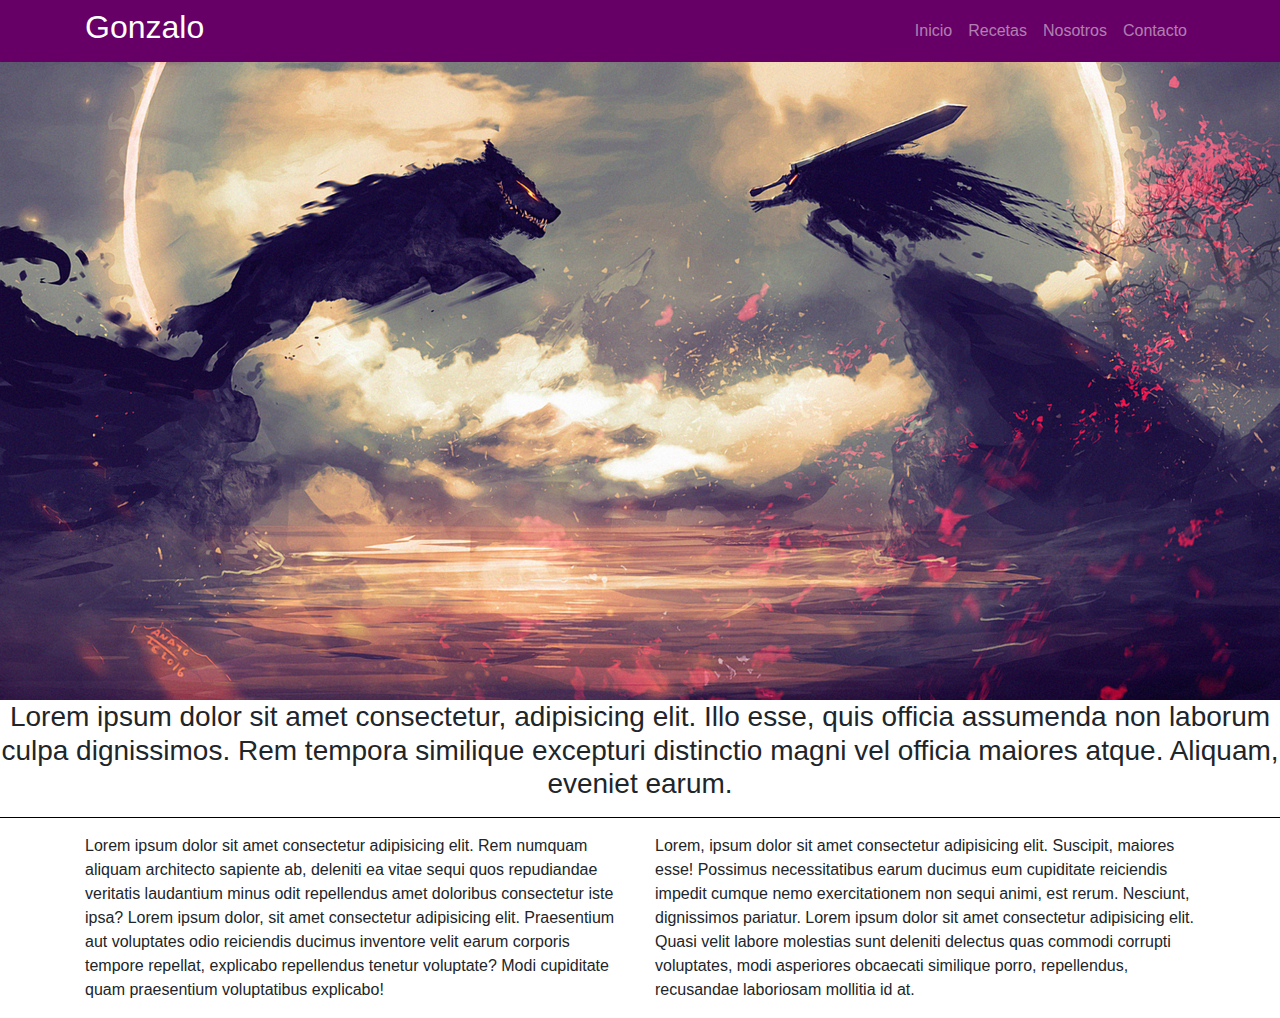
==== index.html @ 17554a6c "subida de imagen y avance del dia de ayer" ====
<!DOCTYPE html>
<html lang="es">

<head>
    <meta charset="UTF-8">
    <meta name="viewport" content="width=device-width, initial-scale=1.0">
    <meta http-equiv="X-UA-Compatible" content="ie=edge">
    <link rel="stylesheet" href="https://stackpath.bootstrapcdn.com/bootstrap/4.2.1/css/bootstrap.min.css">

    <title>Document</title>
</head>

<body>
    <nav class="navbar navbar-expand-lg navbar-dark fixed-top" style="background-color: #660066;">
        <div class="container">
            <!--<a class="navbar-brand" href="#"> <img src="assets/img/logo.png" alt="Logo de Ricomida"> </a>-->
            <h2 class="text-white"><span>Gonzalo</span></h2>
            <button class="navbar-toggler" type="button" data-toggle="collapse" data-target="#navbarNav"
                aria-controls="navbarNav" aria-expanded="false" aria-label="Toggle navigation">
                <span class="navbar-toggler-icon"></span>
            </button>

            <div class="collapse navbar-collapse" id="navbarNav">
                <ul class="navbar-nav ml-auto">
                    <li class="nav-item">
                        <a class="nav-link" href="#about">Inicio</a>
                    </li>
                    <li class="nav-item">
                        <a class="nav-link" href="#work">Recetas</a>
                    </li>
                    <li class="nav-item">
                        <a class="nav-link" href="#contact">Nosotros</a>
                    </li>
                    <li class="nav-item">
                        <a class="nav-link" href="#contact">Contacto</a>
                    </li>
                </ul>
            </div>
        </div>
    </nav>
    <section>
        <img src="img/foto1.jpg" alt="" height="700" width="100%">
    </section>

    <section>
        <h3 class="text-center">Lorem ipsum dolor sit amet consectetur, adipisicing elit. Illo esse, quis officia
            assumenda non laborum culpa dignissimos. Rem tempora similique excepturi distinctio magni vel officia
            maiores atque. Aliquam, eveniet earum.</h3>
        <hr color="black">
    </section>
    <div class="container">
        <div class="row">
            <div class="col-sm-6">
                <p>Lorem ipsum dolor sit amet consectetur adipisicing elit. Rem numquam aliquam architecto sapiente ab,
                    deleniti ea vitae sequi quos repudiandae veritatis laudantium minus odit repellendus amet doloribus
                    consectetur iste ipsa? Lorem ipsum dolor, sit amet consectetur adipisicing elit. Praesentium aut
                    voluptates odio reiciendis ducimus inventore velit earum corporis tempore repellat, explicabo
                    repellendus tenetur voluptate? Modi cupiditate quam praesentium voluptatibus explicabo!</p>
            </div>
            <div class="col-sm-6">
                <p>Lorem, ipsum dolor sit amet consectetur adipisicing elit. Suscipit, maiores esse! Possimus
                    necessitatibus earum ducimus eum cupiditate reiciendis impedit cumque nemo exercitationem non sequi
                    animi, est rerum. Nesciunt, dignissimos pariatur. Lorem ipsum dolor sit amet consectetur adipisicing
                    elit. Quasi velit labore molestias sunt deleniti delectus quas commodi corrupti voluptates, modi
                    asperiores obcaecati similique porro, repellendus, recusandae laboriosam mollitia id at.</p>
            </div>
        </div>
    </div>

</body>

</html>
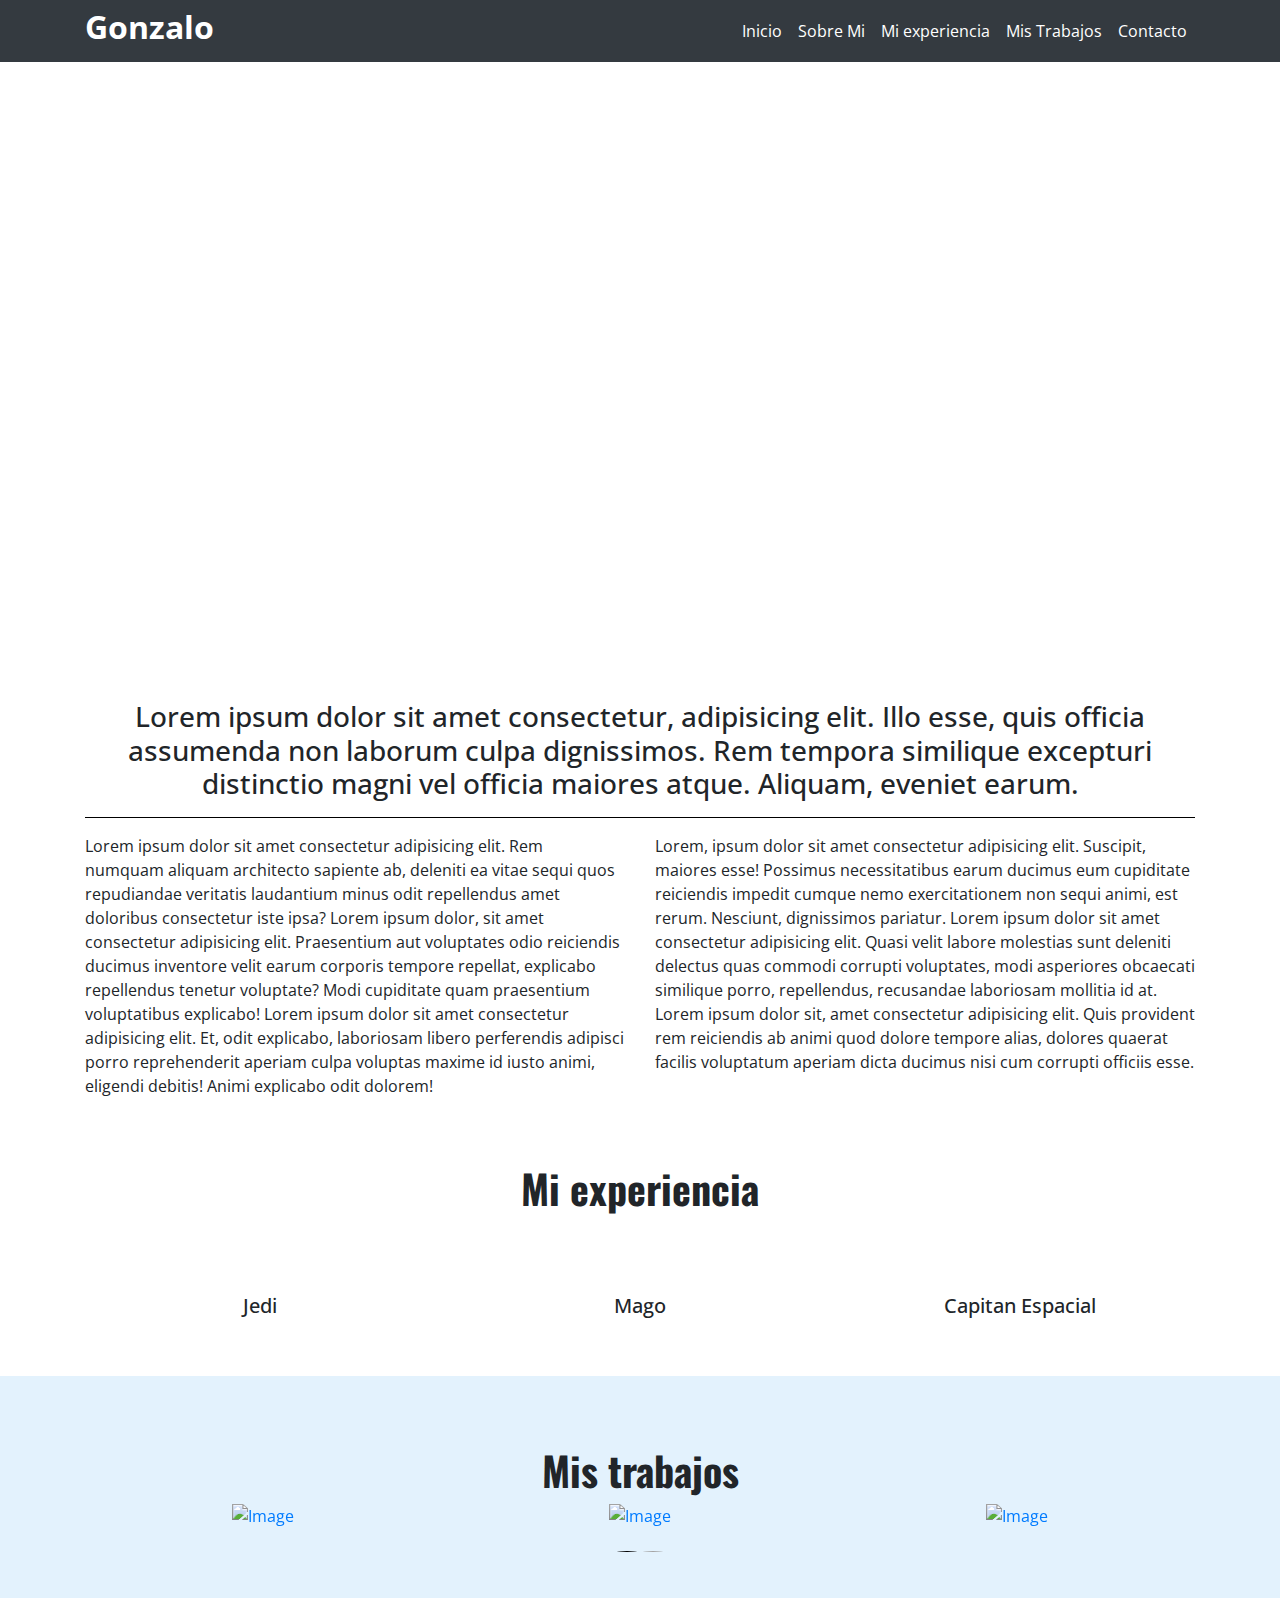
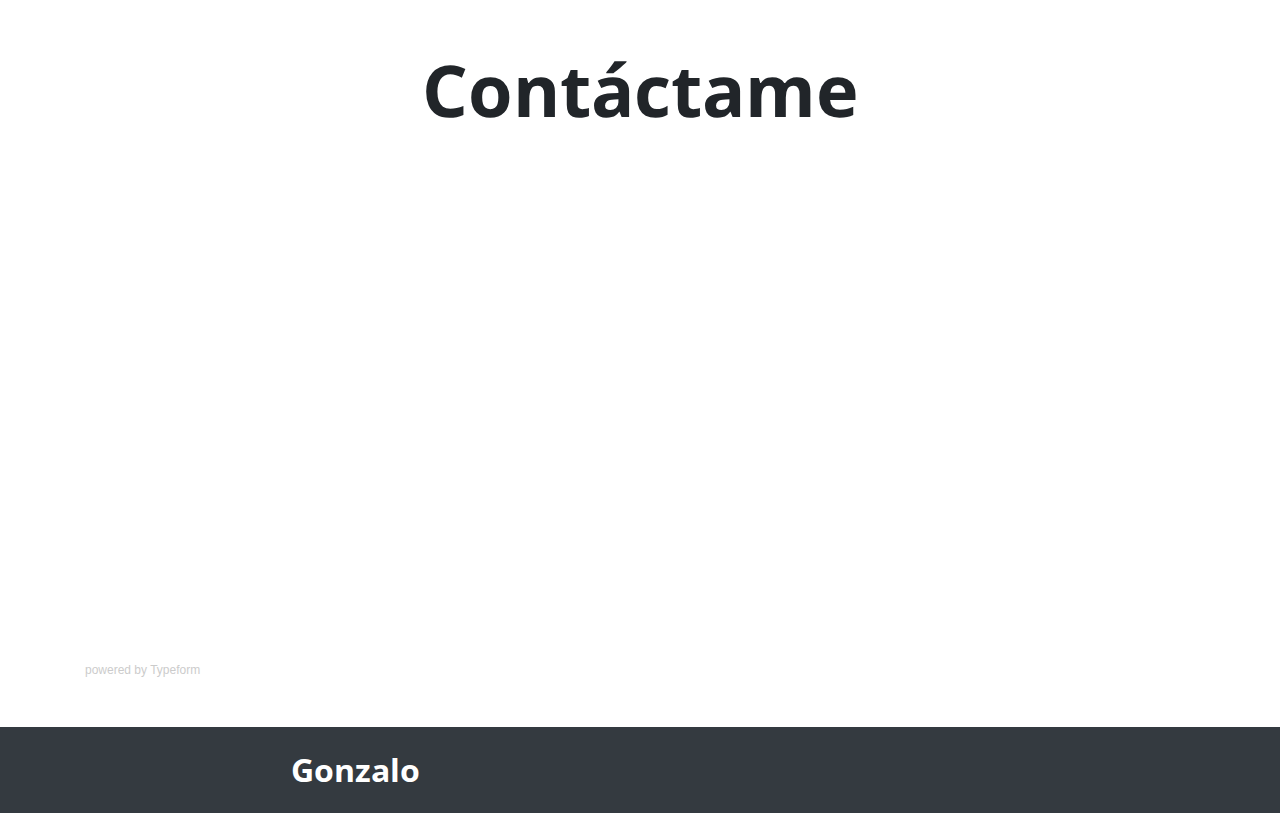
==== commit d6f2d833: "Merge pull request #1 from JuanDuran85/master" ====
--- a/index.html
+++ b/index.html
@@ -5,16 +5,22 @@
     <meta charset="UTF-8">
     <meta name="viewport" content="width=device-width, initial-scale=1.0">
     <meta http-equiv="X-UA-Compatible" content="ie=edge">
+    <link rel="shortcut icon" type="image/png" href="img/favicon.png">
     <link rel="stylesheet" href="https://stackpath.bootstrapcdn.com/bootstrap/4.2.1/css/bootstrap.min.css">
+    <link rel="stylesheet" href="https://use.fontawesome.com/releases/v5.6.3/css/all.css"
+        integrity="sha384-UHRtZLI+pbxtHCWp1t77Bi1L4ZtiqrqD80Kn4Z8NTSRyMA2Fd33n5dQ8lWUE00s/" crossorigin="anonymous">
+    <link rel="stylesheet" href="style.css">
+    <link href="https://fonts.googleapis.com/css?family=Open+Sans|Oswald&display=swap" rel="stylesheet">
+    <script src="https://ajax.googleapis.com/ajax/libs/jquery/3.4.1/jquery.min.js"></script>
 
     <title>Document</title>
 </head>
 
 <body>
-    <nav class="navbar navbar-expand-lg navbar-dark fixed-top" style="background-color: #660066;">
+    <nav class="navbar navbar-expand-lg navbar-dark bg-dark fixed-top">
         <div class="container">
             <!--<a class="navbar-brand" href="#"> <img src="assets/img/logo.png" alt="Logo de Ricomida"> </a>-->
-            <h2 class="text-white"><span>Gonzalo</span></h2>
+            <h2 class="text-white font-weight-bold"><span>Gonzalo</span></h2>
             <button class="navbar-toggler" type="button" data-toggle="collapse" data-target="#navbarNav"
                 aria-controls="navbarNav" aria-expanded="false" aria-label="Toggle navigation">
                 <span class="navbar-toggler-icon"></span>
@@ -23,50 +29,278 @@
             <div class="collapse navbar-collapse" id="navbarNav">
                 <ul class="navbar-nav ml-auto">
                     <li class="nav-item">
-                        <a class="nav-link" href="#about">Inicio</a>
+                        <a class="nav-link text-white" href="#inicio">Inicio</a>
                     </li>
                     <li class="nav-item">
-                        <a class="nav-link" href="#work">Recetas</a>
+                        <a class="nav-link text-white" href="#sobreMi">Sobre Mi</a>
                     </li>
                     <li class="nav-item">
-                        <a class="nav-link" href="#contact">Nosotros</a>
+                        <a class="nav-link text-white" href="#exp">Mi experiencia</a>
                     </li>
                     <li class="nav-item">
-                        <a class="nav-link" href="#contact">Contacto</a>
+                        <a class="nav-link text-white" href="#trab">Mis Trabajos</a>
+                    </li>
+                    <li class="nav-item ">
+                        <a class="nav-link text-white" href="#contact">Contacto</a>
                     </li>
                 </ul>
             </div>
         </div>
     </nav>
-    <section>
-        <img src="img/foto1.jpg" alt="" height="700" width="100%">
-    </section>
-
-    <section>
-        <h3 class="text-center">Lorem ipsum dolor sit amet consectetur, adipisicing elit. Illo esse, quis officia
-            assumenda non laborum culpa dignissimos. Rem tempora similique excepturi distinctio magni vel officia
-            maiores atque. Aliquam, eveniet earum.</h3>
-        <hr color="black">
-    </section>
-    <div class="container">
+    <section id="inicio" class="hero-section">
+    </section>
+
+    <div id="sobreMi" class="d-sm-none d-md-block d-none d-sm-block">
+        <section class="container">
+            <h3 class="text-center">Lorem ipsum dolor sit amet consectetur, adipisicing elit. Illo esse, quis officia
+                assumenda non laborum culpa dignissimos. Rem tempora similique excepturi distinctio magni vel officia
+                maiores atque. Aliquam, eveniet earum.</h3>
+            <hr color="black">
+        </section>
+        <div class="container">
+            <div class="row">
+                <div class="col-sm-6">
+                    <p>Lorem ipsum dolor sit amet consectetur adipisicing elit. Rem numquam aliquam architecto sapiente
+                        ab,
+                        deleniti ea vitae sequi quos repudiandae veritatis laudantium minus odit repellendus amet
+                        doloribus
+                        consectetur iste ipsa? Lorem ipsum dolor, sit amet consectetur adipisicing elit. Praesentium aut
+                        voluptates odio reiciendis ducimus inventore velit earum corporis tempore repellat, explicabo
+                        repellendus tenetur voluptate? Modi cupiditate quam praesentium voluptatibus explicabo! Lorem
+                        ipsum
+                        dolor sit amet consectetur adipisicing elit. Et, odit explicabo, laboriosam libero perferendis
+                        adipisci porro reprehenderit aperiam culpa voluptas maxime id iusto animi, eligendi debitis!
+                        Animi
+                        explicabo odit dolorem!</p>
+                </div>
+                <div class="col-sm-6">
+                    <p>Lorem, ipsum dolor sit amet consectetur adipisicing elit. Suscipit, maiores esse! Possimus
+                        necessitatibus earum ducimus eum cupiditate reiciendis impedit cumque nemo exercitationem non
+                        sequi
+                        animi, est rerum. Nesciunt, dignissimos pariatur. Lorem ipsum dolor sit amet consectetur
+                        adipisicing
+                        elit. Quasi velit labore molestias sunt deleniti delectus quas commodi corrupti voluptates, modi
+                        asperiores obcaecati similique porro, repellendus, recusandae laboriosam mollitia id at. Lorem
+                        ipsum
+                        dolor sit, amet consectetur adipisicing elit. Quis provident rem reiciendis ab animi quod dolore
+                        tempore alias, dolores quaerat facilis voluptatum aperiam dicta ducimus nisi cum corrupti
+                        officiis
+                        esse.</p>
+                </div>
+            </div>
+        </div>
+
+    </div>
+
+    <section id="exp" class="container text-center" style="padding-bottom: 50px;">
+        <h1 class="font-weight-bold display-5" style=" padding: 50px;">Mi experiencia</h1>
         <div class="row">
-            <div class="col-sm-6">
-                <p>Lorem ipsum dolor sit amet consectetur adipisicing elit. Rem numquam aliquam architecto sapiente ab,
-                    deleniti ea vitae sequi quos repudiandae veritatis laudantium minus odit repellendus amet doloribus
-                    consectetur iste ipsa? Lorem ipsum dolor, sit amet consectetur adipisicing elit. Praesentium aut
-                    voluptates odio reiciendis ducimus inventore velit earum corporis tempore repellat, explicabo
-                    repellendus tenetur voluptate? Modi cupiditate quam praesentium voluptatibus explicabo!</p>
-            </div>
-            <div class="col-sm-6">
-                <p>Lorem, ipsum dolor sit amet consectetur adipisicing elit. Suscipit, maiores esse! Possimus
-                    necessitatibus earum ducimus eum cupiditate reiciendis impedit cumque nemo exercitationem non sequi
-                    animi, est rerum. Nesciunt, dignissimos pariatur. Lorem ipsum dolor sit amet consectetur adipisicing
-                    elit. Quasi velit labore molestias sunt deleniti delectus quas commodi corrupti voluptates, modi
-                    asperiores obcaecati similique porro, repellendus, recusandae laboriosam mollitia id at.</p>
+
+            <div class="col-sm-4">
+                <a href="" data-toggle="modal" data-target="#exampleModal" class="text-dark"><i
+                        class="fas fa-jedi fa-6x"></i></a>
+                <h5>Jedi</h5>
+            </div>
+            <div class="col-sm-4">
+                <a href="" data-toggle="modal" data-target="#exampleModal" class="text-dark"><i
+                        class="fas fa-hat-wizard fa-6x"></i></a>
+
+                <h5>Mago</h5>
+            </div>
+            <div class="col-sm-4">
+                <a href="" data-toggle="modal" data-target="#exampleModal" class="text-dark"><i
+                        class="fas fa-space-shuttle fa-6x"></i></a>
+
+                <h5>Capitan Espacial</h5>
+            </div>
+        </div>
+    </section>
+    <div class="modal fade" id="exampleModal" tabindex="-1" role="dialog" aria-labelledby="exampleModalLabel"
+        aria-hidden="true">
+        <div class="modal-dialog" role="document">
+            <div class="modal-content">
+                <div class="modal-header">
+                    <h5 class="modal-title" id="exampleModalLabel">Alerta</h5>
+                    <button type="button" class="close" data-dismiss="modal" aria-label="Close">
+                        <span aria-hidden="true">&times;</span>
+                    </button>
+                </div>
+                <div class="modal-body">
+                    <p>Información aun en construcción</p>
+                </div>
+                <div class="modal-footer">
+                    <button type="button" class="btn btn-secondary" data-dismiss="modal">Cerrar</button>
+                    
+                </div>
             </div>
         </div>
     </div>
-
+    <!--Inicio del carrusel-->
+    <section id="trab" class="d-none d-lg-block d-xl-none d-none d-xl-block d-none d-md-block d-lg-none"
+        style="background:#e3f2fd; padding: 50px;">
+        <div class="container " style="padding: 20px;">
+            <div class="row blog">
+                <div class="col-md-12">
+                    <div id="blogCarousel" class="carousel slide" data-ride="carousel">
+
+                        <ol class="carousel-indicators">
+                            <li data-target="#blogCarousel" data-slide-to="0" class="active"></li>
+                            <li data-target="#blogCarousel" data-slide-to="1"></li>
+                        </ol>
+
+                        <!-- Carousel items -->
+                        <div class="carousel-inner">
+                            <h1 class="text-center font-weight-bold display-5">Mis trabajos</h1>
+                            <div class="carousel-item active">
+                                <div class="row text-center">
+                                    <div class="col-md-4">
+                                        <a href="Paginas/Meet&coffe/index.html" data-toggle="tooltip"
+                                            title="Visualiza la pagina" target="_blank">
+                                            <img src="img/tarjeta-1.png" alt="Image" style="max-width:100%;">
+                                        </a>
+                                    </div>
+                                    <div class="col-md-4">
+                                        <a href="Paginas/Iguana Page/index.html" data-toggle="tooltip"
+                                            title="Visualiza la pagina" target="_blank">
+                                            <img src="img/tarjeta-1 (2).png" alt="Image" style="max-width:100%;">
+                                        </a>
+                                    </div>
+                                    <div class="col-md-4">
+                                        <a href="Paginas/Suricata/index.html" data-toggle="tooltip"
+                                            title="Visualiza la pagina" target="_blank">
+                                            <img src="img/tarjeta-1 (3).png" alt="Image" style="max-width:100%;">
+                                        </a>
+                                    </div>
+
+                                </div>
+                                <!--.row-->
+                            </div>
+                            <!--.item-->
+
+                            <div class="carousel-item">
+                                <div class="row text-center">
+                                    <div class="col-md-4">
+                                        <a href="Paginas/Cuppon/index.html" data-toggle="tooltip"
+                                            title="Visualiza la pagina" target="_blank">
+                                            <img src="img/tarjeta-1 (4).png" alt="Image" style="max-width:100%;">
+                                        </a>
+                                    </div>
+                                    <div class="col-md-4">
+                                        <a href="Paginas/Ricomida/index.html" data-toggle="tooltip"
+                                            title="Visualiza la pagina" target="_blank">
+                                            <img src="img/tarjeta-1 (5).png" alt="Image" style="max-width:100%;">
+                                        </a>
+                                    </div>
+                                    <div class="col-md-4">
+                                        <a href="Paginas/Ricomida/index.html" data-toggle="tooltip"
+                                            title="Visualiza la pagina" target="_blank">
+                                            <img src="img/tarjeta-1 (5).png" alt="Image" style="max-width:100%;">
+                                        </a>
+                                    </div>
+
+                                </div>
+                                <!--.row-->
+                            </div>
+                            <!--.item-->
+
+                        </div>
+                        <!--.carousel-inner-->
+                    </div>
+                    <!--.Carousel-->
+
+                </div>
+            </div>
+        </div>
+    </section>
+
+    <!--Fin del carrusel-->
+    <!--menu chico-->
+    <section class="d-block d-sm-none d-none d-sm-block d-md-none" style="background:#e3f2fd;">
+        <h1 class="text-center font-weight-bold" style="padding: 50px;">Mis trabajos</h1>
+        <!--tarjetas-->
+        <div class="container">
+            <div class="row text-center">
+                <div class="col-md-4 tarjetas">
+                    <a href="Paginas/Meet&coffe/index.html" data-toggle="tooltip" title="Visualiza la pagina"
+                        target="_blank">
+                        <img src="img/tarjeta-1.png" alt="Image" style="max-width:100%;">
+                    </a>
+                </div>
+                <div class="col-md-4 tarjetas">
+                    <a href="Paginas/Iguana Page/index.html" data-toggle="tooltip" title="Visualiza la pagina"
+                        target="_blank">
+                        <img src="img/tarjeta-1 (2).png" alt="Image" style="max-width:100%;">
+                    </a>
+                </div>
+                <div class="col-md-4 tarjetas">
+                    <a href="Paginas/Suricata/index.html" data-toggle="tooltip" title="Visualiza la pagina"
+                        target="_blank">
+                        <img src="img/tarjeta-1 (3).png" alt="Image" style="max-width:100%;">
+                    </a>
+                </div>
+                <div class="col-md-4 tarjetas">
+                    <a href="Paginas/Cuppon/index.html" data-toggle="tooltip" title="Visualiza la pagina"
+                        target="_blank">
+                        <img src="img/tarjeta-1 (4).png" alt="Image" style="max-width:100%;">
+                    </a>
+                </div>
+                <div class="col-md-4 tarjetas">
+                    <a href="Paginas/Ricomida/index.html" data-toggle="tooltip" title="Visualiza la pagina"
+                        target="_blank">
+                        <img src="img/tarjeta-1 (5).png" alt="Image" style="max-width:100%;">
+                    </a>
+                </div>
+
+
+            </div>
+
+        </div>
+    </section>
+
+    <section id="contact" class="container my-5">
+        <h2 class="display-3 font-weight-bold text-center my-4 texto1">Contáctame</h2>
+        <div class="typeform-widget" data-url="https://gonzalosanmartin.typeform.com/to/PPFrDB"
+            style="width: 100%; height: 500px;"></div>
+        <script> (function () { var qs, js, q, s, d = document, gi = d.getElementById, ce = d.createElement, gt = d.getElementsByTagName, id = "typef_orm", b = "https://embed.typeform.com/"; if (!gi.call(d, id)) { js = ce.call(d, "script"); js.id = id; js.src = b + "embed.js"; q = gt.call(d, "script")[0]; q.parentNode.insertBefore(js, q) } })() </script>
+        <div style="font-family: Sans-Serif;font-size: 12px;color: #999;opacity: 0.5; padding-top: 5px;"> powered by <a
+                href="https://admin.typeform.com/signup?utm_campaign=AYVtoJ&utm_source=typeform.com-13260463-Basic&utm_medium=typeform&utm_content=typeform-embedded-poweredbytypeform&utm_term=EN"
+                style="color: #999" target="_blank">Typeform</a> </div>
+    </section>
+
+
+    <footer class="bg-dark">
+        <div class="container text-center">
+            <div class="row">
+                <div class="col-sm-6">
+                    <h2 class="text-white font-weight-bold my-4"><span>Gonzalo</span></h2>
+                </div>
+                <div class="col-sm-6 ">
+                    <a href="https://github.com/XXXX" target="_blank"><i
+                            class="fab fa-github-square fa-4x p-2 text-white" data-toggle="tooltip"
+                            data-placement="bottom" title="Sigueme en github"></i></a>
+                    <a href="https://twitter.com/XXXXX" target="_blank"><i
+                            class="fab fa-twitter-square fa-4x  p-2 text-white" data-toggle="tooltip"
+                            data-placement="bottom" title="Sigueme en Twitter"></i></a>
+                    <a href="mailto:XXXX@gmail.com" target="_blank"><i
+                            class="fab fa-google-plus-square fa-4x p-2 text-white" data-toggle="tooltip"
+                            data-placement="bottom" title="Escribe directo a mi correo"></i></a>
+
+                </div>
+            </div>
+
+        </div>
+
+    </footer>
+    <script src="script.js"></script>
+    <script src="https://code.jquery.com/jquery-3.4.1.slim.min.js"
+        integrity="sha384-J6qa4849blE2+poT4WnyKhv5vZF5SrPo0iEjwBvKU7imGFAV0wwj1yYfoRSJoZ+n"
+        crossorigin="anonymous"></script>
+    <script src="https://cdn.jsdelivr.net/npm/popper.js@1.16.0/dist/umd/popper.min.js"
+        integrity="sha384-Q6E9RHvbIyZFJoft+2mJbHaEWldlvI9IOYy5n3zV9zzTtmI3UksdQRVvoxMfooAo"
+        crossorigin="anonymous"></script>
+    <script src="https://stackpath.bootstrapcdn.com/bootstrap/4.4.1/js/bootstrap.min.js"
+        integrity="sha384-wfSDF2E50Y2D1uUdj0O3uMBJnjuUD4Ih7YwaYd1iqfktj0Uod8GCExl3Og8ifwB6"
+        crossorigin="anonymous"></script>
 </body>
 
 </html>--- a/style.css
+++ b/style.css
@@ -0,0 +1,53 @@
+body{
+    font-family: 'Open Sans', sans-serif;
+}
+
+.tarjetas{
+    padding-bottom: 50px;
+}
+
+h1{
+    font-family: 'Oswald', sans-serif;
+}
+
+.hero-section {
+    background-position: center;
+    background-image: url('img/foto2.jpg');
+    background-repeat: no-repeat;
+    background-size: cover;
+    color: #ffffff;
+    text-shadow: 0.125em 0.25em 0.125em #707070;
+    padding-top: 100px;
+    height: 700px;
+    width: 100%;
+  }
+
+  i{
+      padding: 30px;
+  }
+
+  
+.blog .carousel-indicators {
+	left: 0;
+	top: auto;
+    bottom: -40px;
+
+}
+
+.blog .carousel-indicators li {
+    background: #a3a3a3;
+    border-radius: 100%;
+    width:20px;
+    height: 1px;
+}
+
+.blog .carousel-indicators .active {
+background: #000;
+}
+
+@media screen and (max-width: 600px) {
+    .texto1 {
+        font-size: 40px;
+    }
+}
+
